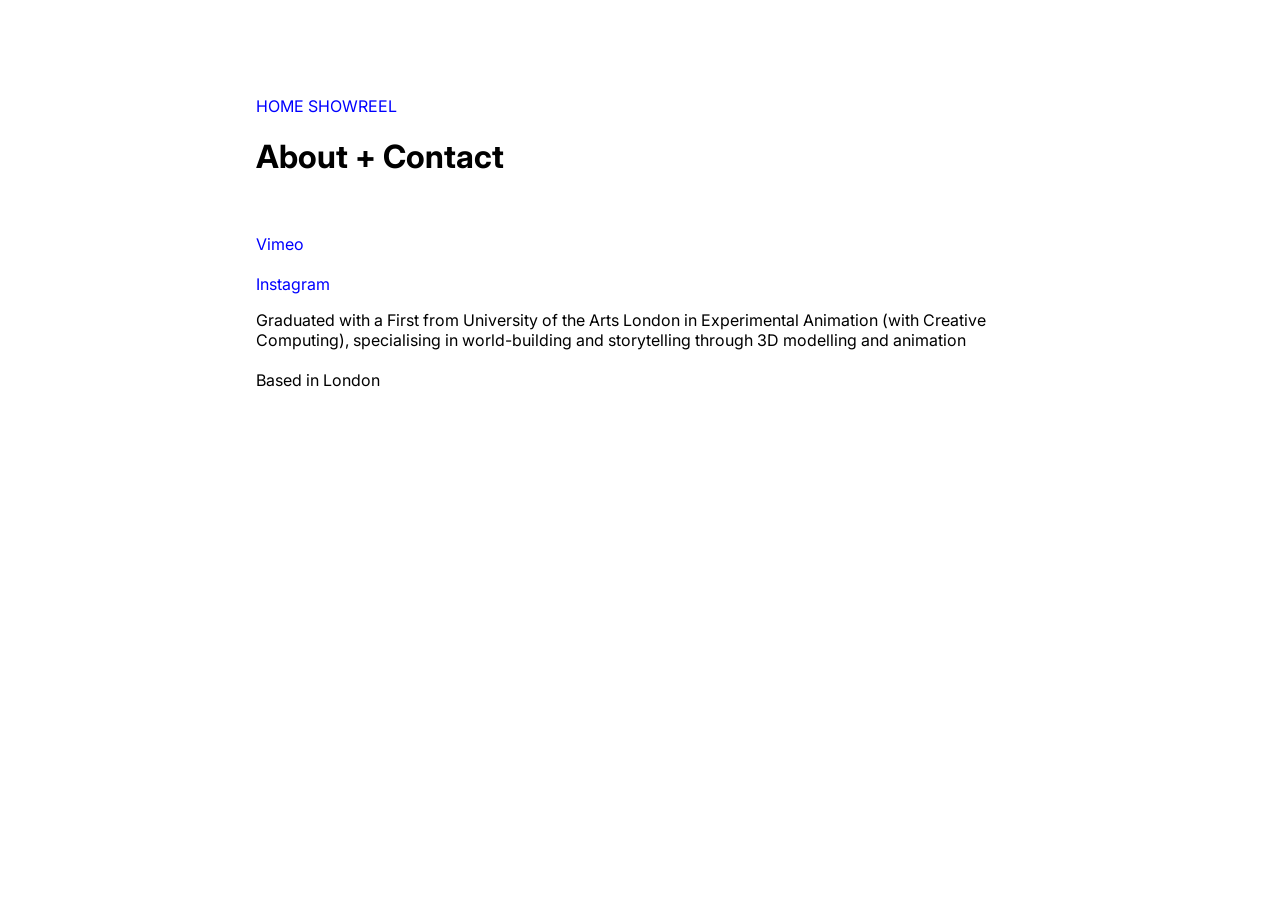
==== about.html @ 4e2aa11a "20/05/26" ====
<!DOCTYPE html>
<html lang="en">

<head>
  <title>ABOUT + CONTACT </title>
  <link rel="stylesheet" href="global.css" />
</head>

<body>
  <main>
    <nav>
      <ul>
        <a href="index.html">HOME</a>
        <a href="showreel.html">SHOWREEL</a>
      </ul>
    </nav>
    <h1>About + Contact</h1>
    <br/>
    <p>
        <a href="https://vimeo.com/user154422521?fl=pp&fe=sh" target="_blank">Vimeo</a>
        <br/>
        <br/>
        <a href="https://www.instagram.com/lily.belleart/" target="_blank">Instagram</a>
    </p>
    
    <p>
      Graduated with a First from University of the Arts London in Experimental Animation (with Creative Computing), specialising in
       world-building and storytelling through 3D modelling and animation  
      <br/>
      <br/>
      Based in London

    </p>
    <br/>
   
  </main>
</body>

</html>
---- global.css ----
@import url('https://fonts.googleapis.com/css2?family=Inter&family=Noto+Sans+HK&family=Noto+Sans+JP&display=swap');


:root {
  --bg-color: white;
  --fg-color: black;
  --link-color: blue;
}

.header{
    padding: 80px;
    text-align: center;
    background: #ffffff;
    color: rgb(0, 0, 0); 
}

.header h1 {
    font-size: 70px;
}

.footer {
    padding: 20px;
    text-align: center;
    background:#ffffff;
}

.navbar {
    overflow: hidden;
    background-color:rgb(255, 255, 255)
}

.navbar a{
    float: center;
    display: block;
    color:black;
    text-align: center;
    padding: 20px 20px;
    text-decoration: none;
    font-size: 40px;
}

.navbar a:hover {
    background-color:rgb(255, 255, 255);
    color: rgb(252, 9, 204);
}

*{
    box-sizing:border-box;
}

.row {
    display: flex;
    flex-wrap: wrap;
}

.side {
    flex: 30%;
    background-color: aqua;
    padding: 20px;
}

.main {
    flex: 70%;
    background-color: rgb(255, 255, 255);
    padding: 20px;
}

@media screen and (max-width: 700px) {
    .row {
        flex-direction: column;
    }   
}

@media screen and (max-width: 400px) {
    .navbar a{
        float: none;
        width: 100%;
    }
}

/* styles that affect everything on the page can go in 'html' */
html {
  font-family: 'Inter', 'Noto Sans HK', sans-serif;
  background-color: #ffffff;
  color: var(--fg-color);
}

/* another pseudo-selector, for the box drawn when the user selects text */
::selection {
  background: var(--fg-color);
  color: var(--bg-color);
}

a {
  text-decoration: none;
  color: var(--link-color);
}

a:hover {
  text-decoration: underline;
}

main {
  width: 768px;
  /* the two value shorthand for the margin property accepts the "auto" keyword
   * in this case, the second value is the horizonal margins and auto splits
   * the available space equally between left and right, centering our element
   */
  margin: 0 auto;
  padding: 72px 0;
}

nav > ul {
  list-style: none;
  padding: 0;
}

ul.grid {
  display: flex;
  flex-direction: row;
  list-style: none;
  padding: 0;
  flex-wrap: wrap;
}

ul.grid > li {
  width: 100%;
  text-align: center;
  padding: 24px;
  opacity: 0.5;
}

ul.grid > li > img {
  width: 100%;
  aspect-ratio: 2.39;
  height: auto;
  object-fit: cover;
  filter: blur(2px);
  transition: all 0.3s ease;
}
ul.grid > li:hover > img {
  filter: blur(0);
  opacity: 1;
}

.borders {
  border: 1px solid rgba(255, 255, 255, 0.2);
  transition: all 0.3s ease;
}
.borders:hover {
  border: 1px solid rgba(255, 255, 255, 0.9);
}

.p5embed {
  width: 100%;
  aspect-ratio: 4 / 3;
  height: auto;
}

.byline {
  text-align: right;
  font-size: 12px;
}

.full-width {
  width: 100%;
}

figcaption {
  text-align: center;
}
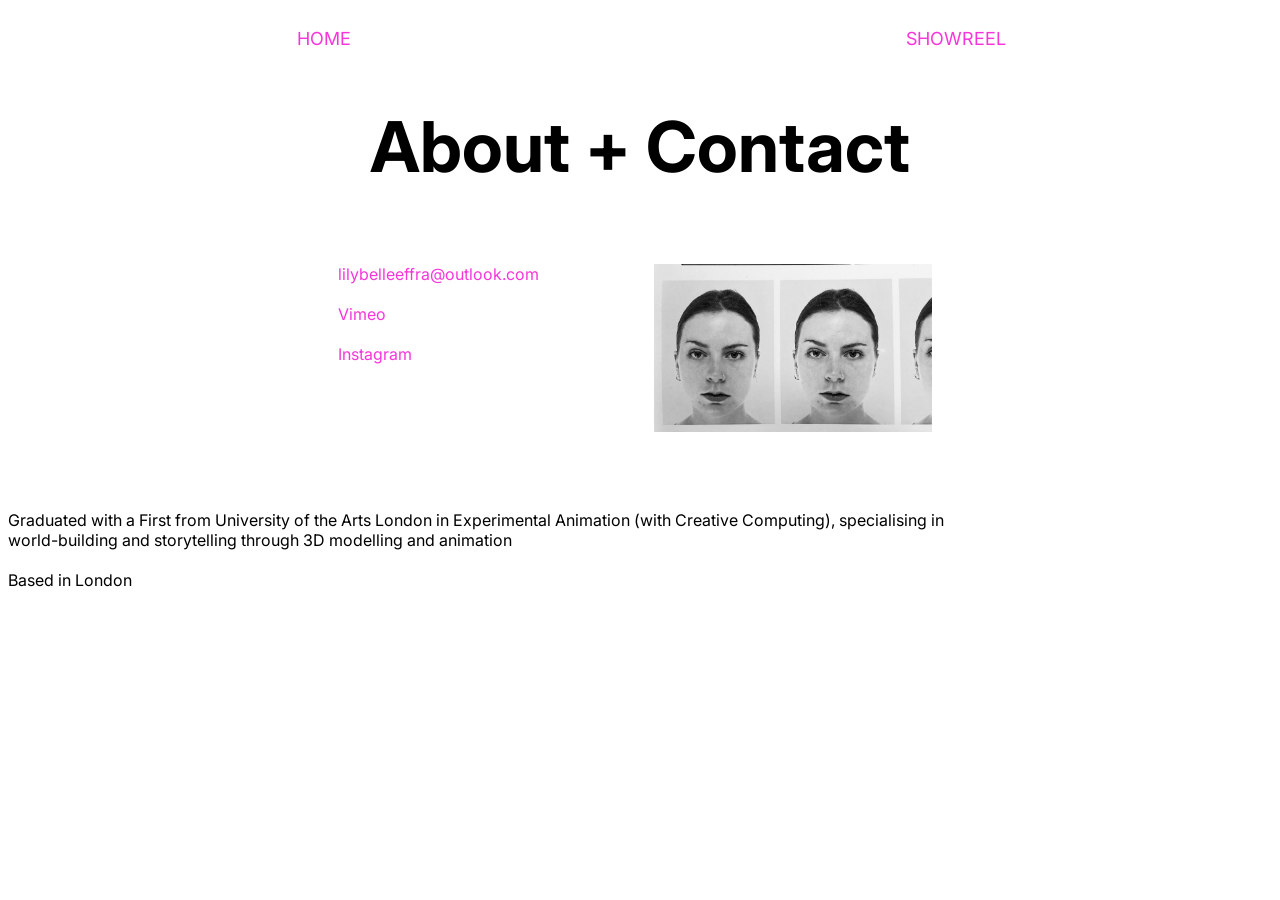
==== commit 1b054607: "03/06/26" ====
--- a/about.html
+++ b/about.html
@@ -3,25 +3,45 @@
 
 <head>
   <title>ABOUT + CONTACT </title>
+  <meta charset="UTF-8">
+  <meta name="viewport" content="width=device-width, initial-scale=1.0">
   <link rel="stylesheet" href="global.css" />
 </head>
 
 <body>
   <main>
-    <nav>
-      <ul>
+     
+    <div class="leftnav">
         <a href="index.html">HOME</a>
         <a href="showreel.html">SHOWREEL</a>
-      </ul>
-    </nav>
-    <h1>About + Contact</h1>
+    </div>
+    
+    
+    
+    <div class="header">
+        <h1>About + Contact</h1>
+    </div>
+    
+    
     <br/>
-    <p>
-        <a href="https://vimeo.com/user154422521?fl=pp&fe=sh" target="_blank">Vimeo</a>
+    
+    <div class="contact-links">
+        <a href="mailto:youremail@example.com
+         ? subject=Saying%20hello"> lilybelleeffra@outlook.com</a>
+         <br/>
+         <br/>
+        <a href="https://vimeo.com/user154422521?fl=pp&fe=sh" 
+           target="_blank">Vimeo</a>
         <br/>
         <br/>
-        <a href="https://www.instagram.com/lily.belleart/" target="_blank">Instagram</a>
-    </p>
+        <a href="https://www.instagram.com/lily.belleart/" 
+           target="_blank">Instagram</a>
+    </div>
+
+    <div class="contact-image">
+     <img  src="assets/about/IMG_7196.png">
+    </div>
+    
     
     <p>
       Graduated with a First from University of the Arts London in Experimental Animation (with Creative Computing), specialising in
--- a/global.css
+++ b/global.css
@@ -1,82 +1,14 @@
 
 @import url('https://fonts.googleapis.com/css2?family=Inter&family=Noto+Sans+HK&family=Noto+Sans+JP&display=swap');
-
 
 :root {
   --bg-color: white;
   --fg-color: black;
-  --link-color: blue;
+  --link-color: rgb(248, 53, 219);
 }
 
-.header{
-    padding: 80px;
-    text-align: center;
-    background: #ffffff;
-    color: rgb(0, 0, 0); 
-}
-
-.header h1 {
-    font-size: 70px;
-}
-
-.footer {
-    padding: 20px;
-    text-align: center;
-    background:#ffffff;
-}
-
-.navbar {
-    overflow: hidden;
-    background-color:rgb(255, 255, 255)
-}
-
-.navbar a{
-    float: center;
-    display: block;
-    color:black;
-    text-align: center;
-    padding: 20px 20px;
-    text-decoration: none;
-    font-size: 40px;
-}
-
-.navbar a:hover {
-    background-color:rgb(255, 255, 255);
-    color: rgb(252, 9, 204);
-}
-
-*{
-    box-sizing:border-box;
-}
-
-.row {
-    display: flex;
-    flex-wrap: wrap;
-}
-
-.side {
-    flex: 30%;
-    background-color: aqua;
-    padding: 20px;
-}
-
-.main {
-    flex: 70%;
-    background-color: rgb(255, 255, 255);
-    padding: 20px;
-}
-
-@media screen and (max-width: 700px) {
-    .row {
-        flex-direction: column;
-    }   
-}
-
-@media screen and (max-width: 400px) {
-    .navbar a{
-        float: none;
-        width: 100%;
-    }
+* {
+    box-sizing: border-box;
 }
 
 /* styles that affect everything on the page can go in 'html' */
@@ -95,78 +27,120 @@
 a {
   text-decoration: none;
   color: var(--link-color);
+} /* all links same colour and hover */
+
+a:hover {
+  background-color:rgb(255, 255, 255);
+  color: rgb(1, 252, 22);
 }
 
-a:hover {
-  text-decoration: underline;
+.header{
+    padding: 8px;
+    text-align: center;
+    background: #ffffff;
+    color: rgb(0, 0, 0); 
+    width: 100%;
 }
 
-main {
-  width: 768px;
-  /* the two value shorthand for the margin property accepts the "auto" keyword
-   * in this case, the second value is the horizonal margins and auto splits
-   * the available space equally between left and right, centering our element
-   */
-  margin: 0 auto;
-  padding: 72px 0;
+.header h1 {
+    font-size: 70px;
 }
 
-nav > ul {
-  list-style: none;
-  padding: 0;
+.footer {
+    padding: 20px;
+    text-align: center;
+    background:#ffffff;
 }
 
-ul.grid {
-  display: flex;
-  flex-direction: row;
-  list-style: none;
-  padding: 0;
-  flex-wrap: wrap;
+.topnav {
+    width: 100%;
+    overflow: auto;
+    background-color:rgb(255, 255, 255)
 }
 
-ul.grid > li {
-  width: 100%;
-  text-align: center;
-  padding: 24px;
-  opacity: 0.5;
+.topnav a {
+    float: left;
+    padding: 1px;
+    text-align: center;
+    font-size: 20px;
+    width: 50%;
 }
 
-ul.grid > li > img {
-  width: 100%;
-  aspect-ratio: 2.39;
-  height: auto;
-  object-fit: cover;
-  filter: blur(2px);
-  transition: all 0.3s ease;
-}
-ul.grid > li:hover > img {
-  filter: blur(0);
-  opacity: 1;
+.leftnav {
+    width: 100%;
+    overflow: auto;
+    background-color: #ffffff;
 }
 
-.borders {
-  border: 1px solid rgba(255, 255, 255, 0.2);
-  transition: all 0.3s ease;
-}
-.borders:hover {
-  border: 1px solid rgba(255, 255, 255, 0.9);
+.leftnav a{
+    float: left;
+    text-align: center;
+    font-size: 18px;
+    width: 50%;
+    padding-top: 20px;
 }
 
-.p5embed {
-  width: 100%;
-  aspect-ratio: 4 / 3;
-  height: auto;
-}
 
-.byline {
-  text-align: right;
-  font-size: 12px;
-}
+ .gallery {
+    display: grid;
+    grid-template-columns: repeat(2, 1fr);
+    grid-auto-rows: auto;
+    grid-auto-flow: dense;
+    gap: 6px;
+    margin-left: 150px;
+    margin-right:150px;
+    margin-top: 20px;
+ }
 
-.full-width {
-  width: 100%;
-}
+ img {
+    width: 100%;
+    height: 100%;
+    object-fit: cover;
+ }
 
-figcaption {
-  text-align: center;
-}+ img.four-grid-cells {
+    grid-row: span 2 / auto;
+    grid-column: span 2 / auto;
+ }
+
+ @media screen and (max-width: 768px) {
+    .gallery {
+        grid-template-columns: 1fr 1fr;
+    }
+ }
+
+ @media screen and (max-width: 480px) {
+    
+    div.gallery {
+        grid-template-columns: 1fr;
+    }
+
+    img.four-grid-cells {
+        grid-row: auto;
+        grid-column: auto;
+    }
+
+    img.wide-image {
+        grid-column: auto;
+    }
+ }
+
+ .video {
+    padding: 40% 0 0 0;
+    position: relative;
+ }
+
+ .contact-links {
+    padding-left: 330px;
+    padding-bottom: 130px;
+ }
+
+ .contact-image {
+    width: 22%;
+    position: relative;
+    float: right;
+    right: 340px;
+    bottom: 230px
+ }
+
+ 
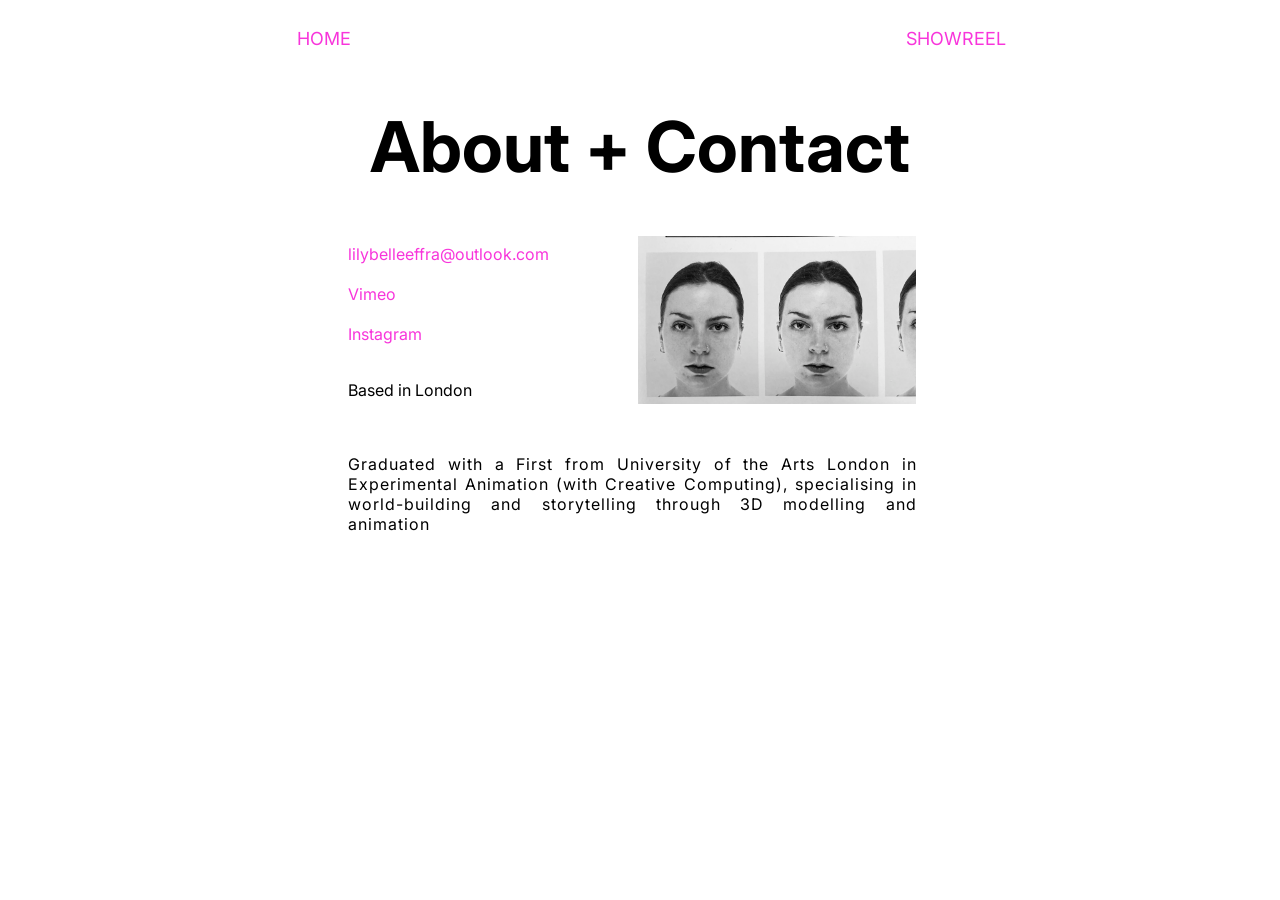
==== commit 6f256f17: "contact + about 04/06" ====
--- a/about.html
+++ b/about.html
@@ -36,22 +36,23 @@
         <br/>
         <a href="https://www.instagram.com/lily.belleart/" 
            target="_blank">Instagram</a>
+        <br/>
+        <br/>
+        <p> Based in London </p>
     </div>
 
     <div class="contact-image">
      <img  src="assets/about/IMG_7196.png">
     </div>
     
-    
-    <p>
+    <div class="about-text">
+     <p>
       Graduated with a First from University of the Arts London in Experimental Animation (with Creative Computing), specialising in
        world-building and storytelling through 3D modelling and animation  
-      <br/>
-      <br/>
-      Based in London
-
-    </p>
-    <br/>
+      
+     </p>
+    </div>
+  
    
   </main>
 </body>
--- a/global.css
+++ b/global.css
@@ -131,16 +131,27 @@
  }
 
  .contact-links {
-    padding-left: 330px;
-    padding-bottom: 130px;
+   position:relative;
+   left: 340px;
+   bottom: 20px;
  }
 
  .contact-image {
     width: 22%;
     position: relative;
-    float: right;
-    right: 340px;
-    bottom: 230px
+    left: 630px;
+    bottom: 200px;
+ }
+
+ .about-text {
+    text-align: justify;
+    letter-spacing: 1px;
+    width: 45%;
+    position: relative;
+    left: 340px;
+    right: 300px;
+    bottom: 170px;
+    
  }
 
  
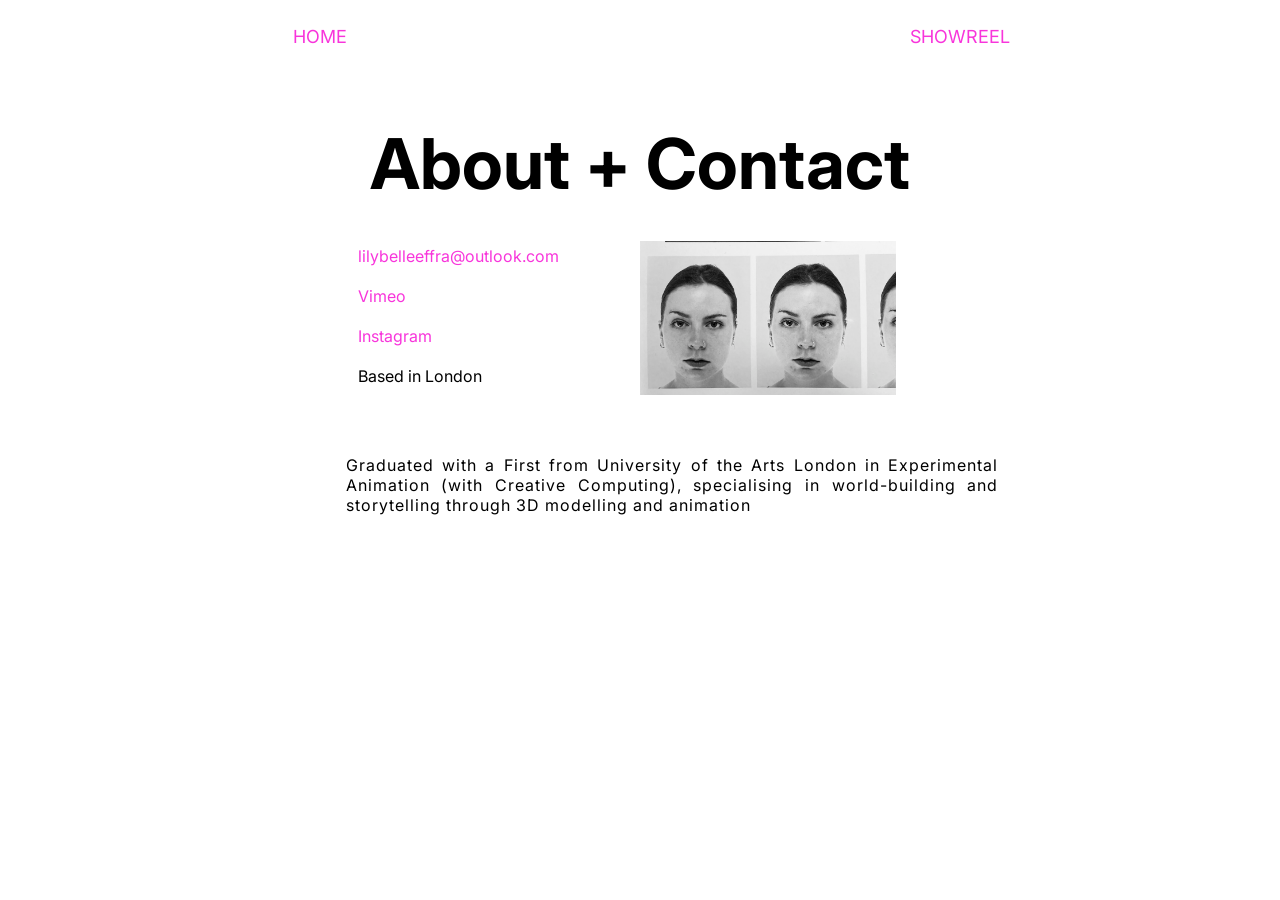
==== commit af1505a0: "18/07" ====
--- a/about.html
+++ b/about.html
@@ -11,21 +11,20 @@
 <body>
   <main>
      
-    <div class="leftnav">
+    <div class="top-nav">
         <a href="index.html">HOME</a>
         <a href="showreel.html">SHOWREEL</a>
     </div>
-    
-    
     
     <div class="header">
         <h1>About + Contact</h1>
     </div>
     
-    
     <br/>
     
-    <div class="contact-links">
+  
+     
+      <div class="contact-links">
         <a href="mailto:youremail@example.com
          ? subject=Saying%20hello"> lilybelleeffra@outlook.com</a>
          <br/>
@@ -39,11 +38,12 @@
         <br/>
         <br/>
         <p> Based in London </p>
-    </div>
+     </div>
 
-    <div class="contact-image">
-     <img  src="assets/about/IMG_7196.png">
-    </div>
+     <div class="contact-image">
+       <img  src="assets/about/IMG_7196.png">
+     </div>
+
     
     <div class="about-text">
      <p>
--- a/global.css
+++ b/global.css
@@ -9,33 +9,41 @@
 
 * {
     box-sizing: border-box;
-}
-
-/* styles that affect everything on the page can go in 'html' */
+    padding: 0;
+    margin: 0;
+}
+
 html {
   font-family: 'Inter', 'Noto Sans HK', sans-serif;
   background-color: #ffffff;
   color: var(--fg-color);
 }
 
+body {
+    display: flex;
+    flex-direction: column;
+    justify-content: center;
+    overflow-x: hidden;
+}
+
 /* another pseudo-selector, for the box drawn when the user selects text */
 ::selection {
   background: var(--fg-color);
   color: var(--bg-color);
 }
 
+/* all links same colour and hover */
 a {
   text-decoration: none;
   color: var(--link-color);
-} /* all links same colour and hover */
-
+} 
 a:hover {
   background-color:rgb(255, 255, 255);
   color: rgb(1, 252, 22);
 }
 
 .header{
-    padding: 8px;
+    padding: 3%;
     text-align: center;
     background: #ffffff;
     color: rgb(0, 0, 0); 
@@ -44,44 +52,48 @@
 
 .header h1 {
     font-size: 70px;
-}
-
-.footer {
-    padding: 20px;
-    text-align: center;
-    background:#ffffff;
-}
-
-.topnav {
-    width: 100%;
-    overflow: auto;
+    padding: 3%;
+}
+
+.home-nav {
+    width: 100%;
+    overflow: hidden;
     background-color:rgb(255, 255, 255)
 }
 
-.topnav a {
-    float: left;
-    padding: 1px;
-    text-align: center;
+.home-nav a { 
+    padding: 15%;
     font-size: 20px;
     width: 50%;
 }
 
-.leftnav {
-    width: 100%;
-    overflow: auto;
+.top-nav {
+    width: 100%;
+    overflow: hidden;
     background-color: #ffffff;
 }
 
-.leftnav a{
+.top-nav a{
     float: left;
     text-align: center;
     font-size: 18px;
     width: 50%;
-    padding-top: 20px;
-}
-
-
- .gallery {
+    padding-top: 2%;
+}
+
+.left-nav {
+    width: 100%;
+    overflow: hidden;
+    font-size: 18px;
+}
+.left-nav a{
+    float: left;
+    padding: 2%;
+}
+
+
+/* css for general galleries */
+ .center-gallery {
     display: grid;
     grid-template-columns: repeat(2, 1fr);
     grid-auto-rows: auto;
@@ -94,9 +106,10 @@
 
  img {
     width: 100%;
-    height: 100%;
+    height: auto;
     object-fit: cover;
  }
+
 
  img.four-grid-cells {
     grid-row: span 2 / auto;
@@ -128,30 +141,139 @@
  .video {
     padding: 40% 0 0 0;
     position: relative;
- }
+    
+ }
+
 
  .contact-links {
    position:relative;
-   left: 340px;
-   bottom: 20px;
+   left: 28%;
+   bottom: 55px;
  }
 
  .contact-image {
-    width: 22%;
-    position: relative;
-    left: 630px;
+    width: 20%;
+    position: relative;
+    left: 50%;
     bottom: 200px;
  }
 
  .about-text {
-    text-align: justify;
-    letter-spacing: 1px;
-    width: 45%;
-    position: relative;
-    left: 340px;
+    padding: 2%;
+    text-align: justify;
+    letter-spacing: 1px;
+    width: 55%;
+    position: relative;
+    left: 25%;
     right: 300px;
     bottom: 170px;
+ }
+
+ .youtube-video {
+    display: block;
+    margin: auto;
+    padding-bottom: 7%;
+ }
+
+ .post-text {
+    text-align: justify;
+    letter-spacing: 1px;
+    width: 75%;
+    position: relative;
+    left: 150px;
+ }
+
+ .valley-text {
+    text-align: justify;
+    letter-spacing: 1px;
+    width: 75%;
+    position: relative;
+    left: 155px;
+ }
+
+ .ally-text {
+    text-align: justify;
+    letter-spacing: 1px;
+    width: 60%;
+    position: relative;
+    left: 250px; 
+ }
+
+ .festival-text {
+    text-align: justify;
+    letter-spacing: 1px;
+    line-height: 30px;
+    width: 75%;
+    position: relative;
+    left: 155px; 
+ }
+
+ .music-pic {
+    width: 80%;
+    position: relative;
+    left: 150px;
+    top: 20px;
+ }
+
+
+/* css for index gallery w links */
+ .index-gallery {
+    display: grid;
+    grid-template-columns: repeat(2, 1fr);
+    grid-auto-rows: auto;
+    grid-auto-flow: dense;
+    gap: 6px;
+    margin-left: 150px;
+    margin-right:150px;
+    margin-top: 10px;
+ }
+
+ img {
+    width: 100%;
+    height: 100%;
+    object-fit: cover;
+ }
+
+ img.four-grid-links {
+    grid-row: span 2 / auto;
+    grid-column: span 2 / auto;
+ }
+
+ @media screen and (max-width: 768px) {
+    .gallery {
+        grid-template-columns: 1fr 1fr;
+    }
+ }
+
+ @media screen and (max-width: 480px) {
     
- }
+    div.gallery {
+        grid-template-columns: 1fr;
+    }
+
+    img.four-grid-links {
+        grid-row: auto;
+        grid-column: auto;
+    }
+
+    img.wide-image {
+        grid-column: auto;
+    }
+ }
+
+
+
+
+
+
+
+
+
+
+
+
+
+
+
 
  
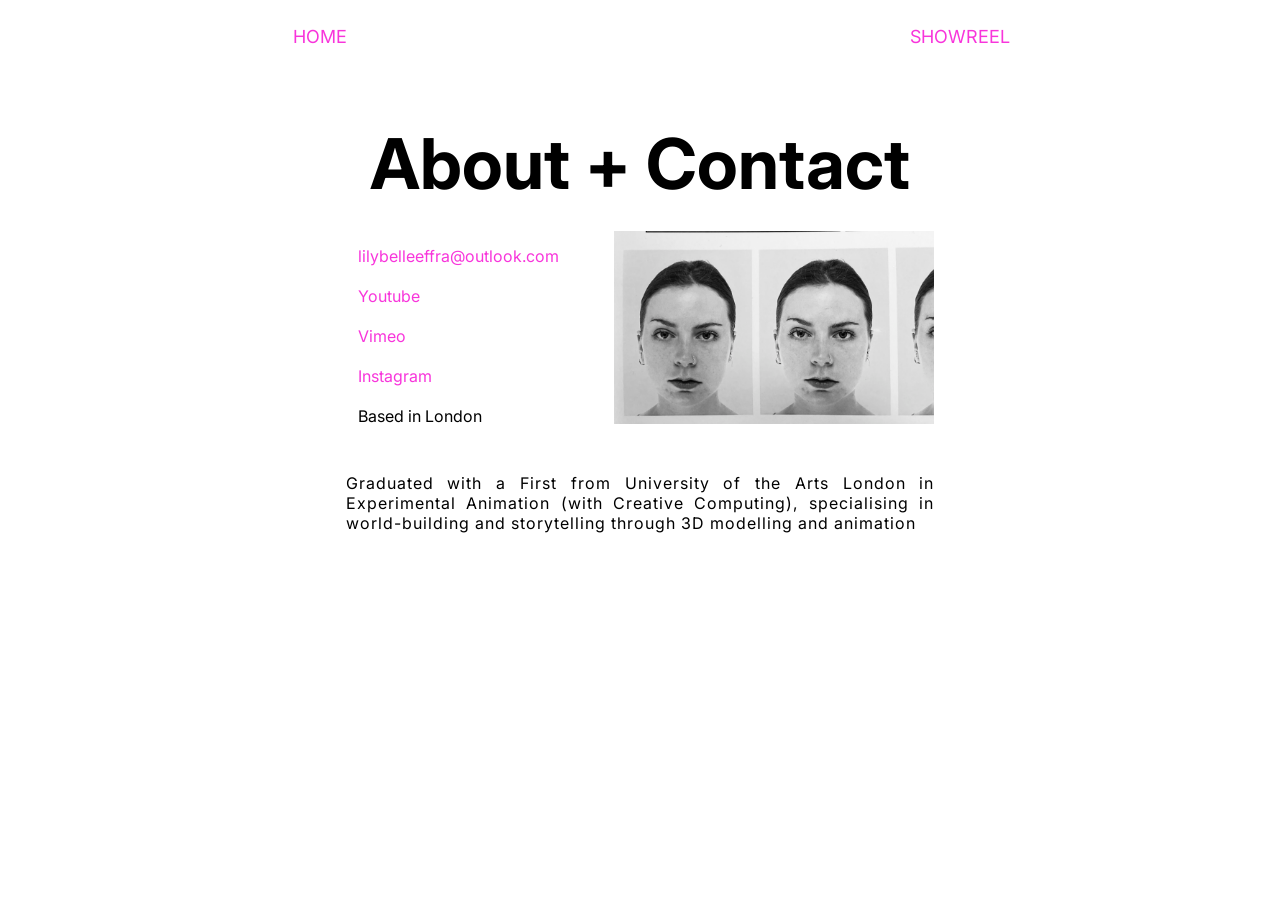
==== commit ddbce68c: "about page 12/08" ====
--- a/about.html
+++ b/about.html
@@ -29,6 +29,10 @@
          ? subject=Saying%20hello"> lilybelleeffra@outlook.com</a>
          <br/>
          <br/>
+        <a href="www.youtube.com/@LilybelleWilliamson"
+            target="_blank">Youtube</a>
+        <br/>
+        <br/>
         <a href="https://vimeo.com/user154422521?fl=pp&fe=sh" 
            target="_blank">Vimeo</a>
         <br/>
--- a/global.css
+++ b/global.css
@@ -152,21 +152,21 @@
  }
 
  .contact-image {
-    width: 20%;
-    position: relative;
-    left: 50%;
-    bottom: 200px;
+    width: 25%;
+    position: relative;
+    left: 48%;
+    bottom: 250px;
  }
 
  .about-text {
     padding: 2%;
     text-align: justify;
     letter-spacing: 1px;
-    width: 55%;
+    width: 50%;
     position: relative;
     left: 25%;
     right: 300px;
-    bottom: 170px;
+    bottom: 230px;
  }
 
  .youtube-video {
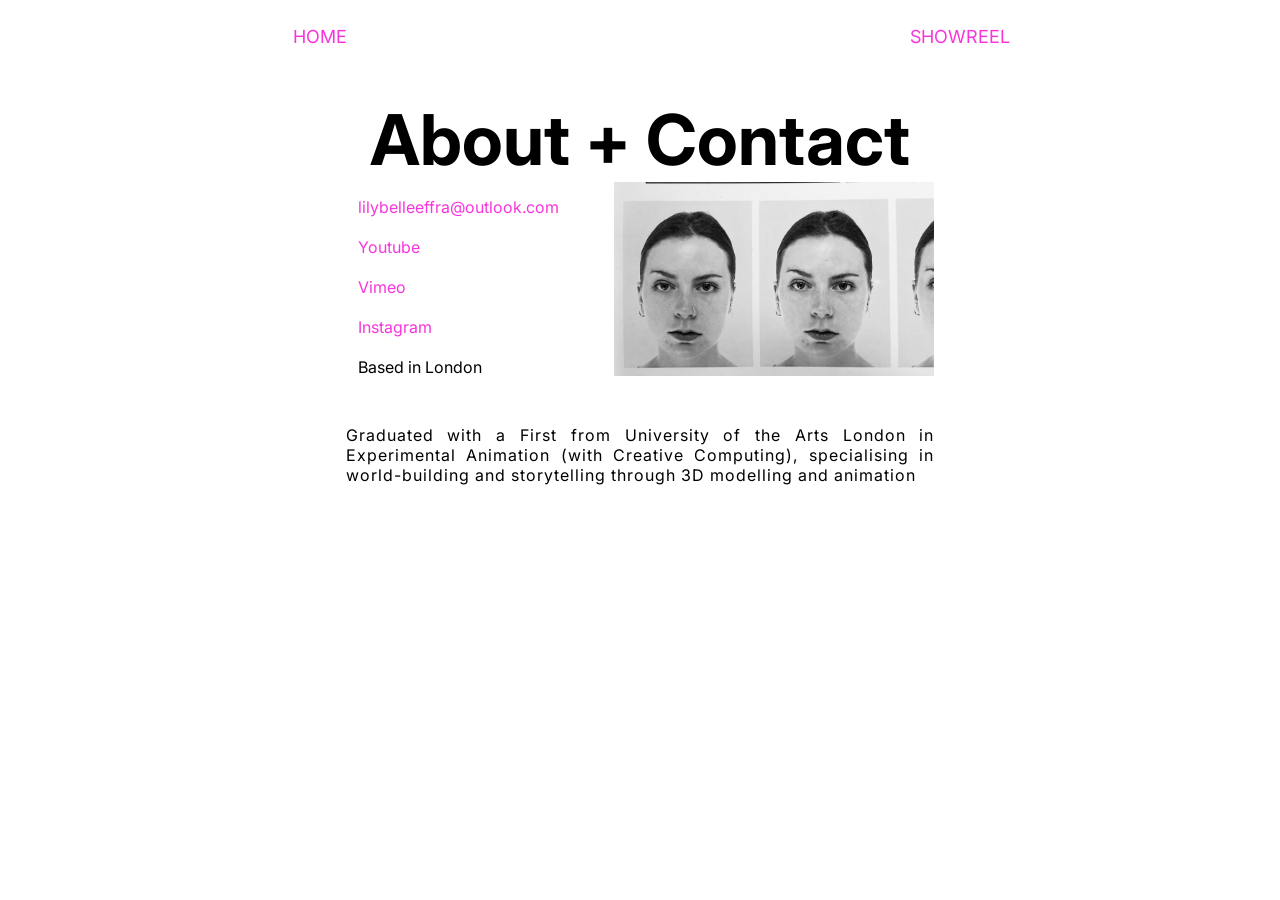
==== commit 10265a6f: "12/10/26" ====
--- a/about.html
+++ b/about.html
@@ -29,7 +29,7 @@
          ? subject=Saying%20hello"> lilybelleeffra@outlook.com</a>
          <br/>
          <br/>
-        <a href="www.youtube.com/@LilybelleWilliamson"
+        <a href="https://youtube.com/@lilybellewilliamson?si=CvTuWWgKkPaTlUBu"
             target="_blank">Youtube</a>
         <br/>
         <br/>
--- a/global.css
+++ b/global.css
@@ -43,11 +43,29 @@
 }
 
 .header{
+    padding: 1%;
+    text-align: center;
+    background: #ffffff;
+    color: rgb(0, 0, 0); 
+    width: 100%;
+}
+
+.header-ally{
     padding: 3%;
     text-align: center;
     background: #ffffff;
     color: rgb(0, 0, 0); 
     width: 100%;
+}
+
+.header-ally h1 {
+    font-size: 60px;
+    padding: 2%;
+}
+
+.header-ally h2 {
+ font-size: 30px;
+ padding: 1%;
 }
 
 .header h1 {
@@ -102,9 +120,10 @@
     margin-left: 150px;
     margin-right:150px;
     margin-top: 20px;
- }
-
- img {
+    margin-bottom: 5%;
+ }
+
+ .center-gallery img {
     width: 100%;
     height: auto;
     object-fit: cover;
@@ -140,10 +159,8 @@
 
  .video {
     padding: 40% 0 0 0;
-    position: relative;
-    
- }
-
+    position: relative;   
+ }
 
  .contact-links {
    position:relative;
@@ -151,12 +168,13 @@
    bottom: 55px;
  }
 
- .contact-image {
+ .contact-image img{
     width: 25%;
+    height: auto;
     position: relative;
     left: 48%;
     bottom: 250px;
- }
+ } 
 
  .about-text {
     padding: 2%;
@@ -172,32 +190,41 @@
  .youtube-video {
     display: block;
     margin: auto;
-    padding-bottom: 7%;
- }
-
- .post-text {
+    padding-bottom: 2%;
+ }
+
+ /* .post-text {
+    text-align: justify;
+    letter-spacing: 1.5px;
+    width: 75%;
+    position: relative;
+    left: 155px;
+ } */
+
+ .text {
+    text-align: justify;
+    letter-spacing: 1.5px;
+    width: 75%;
+    position: relative;
+    left: 155px;
+    padding-bottom: 1%;
+    line-height: 20px;
+ }
+
+ .italics {
+    font-style: italic;
+   
+    font-size: 20px;
+ }
+
+ /* .ally-text {
     text-align: justify;
     letter-spacing: 1px;
     width: 75%;
     position: relative;
-    left: 150px;
- }
-
- .valley-text {
-    text-align: justify;
-    letter-spacing: 1px;
-    width: 75%;
-    position: relative;
-    left: 155px;
- }
-
- .ally-text {
-    text-align: justify;
-    letter-spacing: 1px;
-    width: 60%;
-    position: relative;
-    left: 250px; 
- }
+    left: 160px; 
+    padding-bottom: 2%;
+ } */
 
  .festival-text {
     text-align: justify;
@@ -209,10 +236,14 @@
  }
 
  .music-pic {
-    width: 80%;
     position: relative;
     left: 150px;
-    top: 20px;
+    top: 1px;
+    margin: 20px;
+ }
+
+ .music-pic img {
+    width: 76%;
  }
 
 
@@ -228,7 +259,7 @@
     margin-top: 10px;
  }
 
- img {
+ .index-gallery img {
     width: 100%;
     height: 100%;
     object-fit: cover;
@@ -261,6 +292,22 @@
     }
  }
 
+ .scroll-gallery {
+  background-color: #ffffff;
+  overflow: auto;
+  white-space: nowrap;
+  padding: 10px;
+  scrollbar-width: none;
+}
+
+.scroll-gallery img {
+  padding: 10px;
+  height: 500px;
+  width:auto;
+  
+
+}
+ 
 
 
 
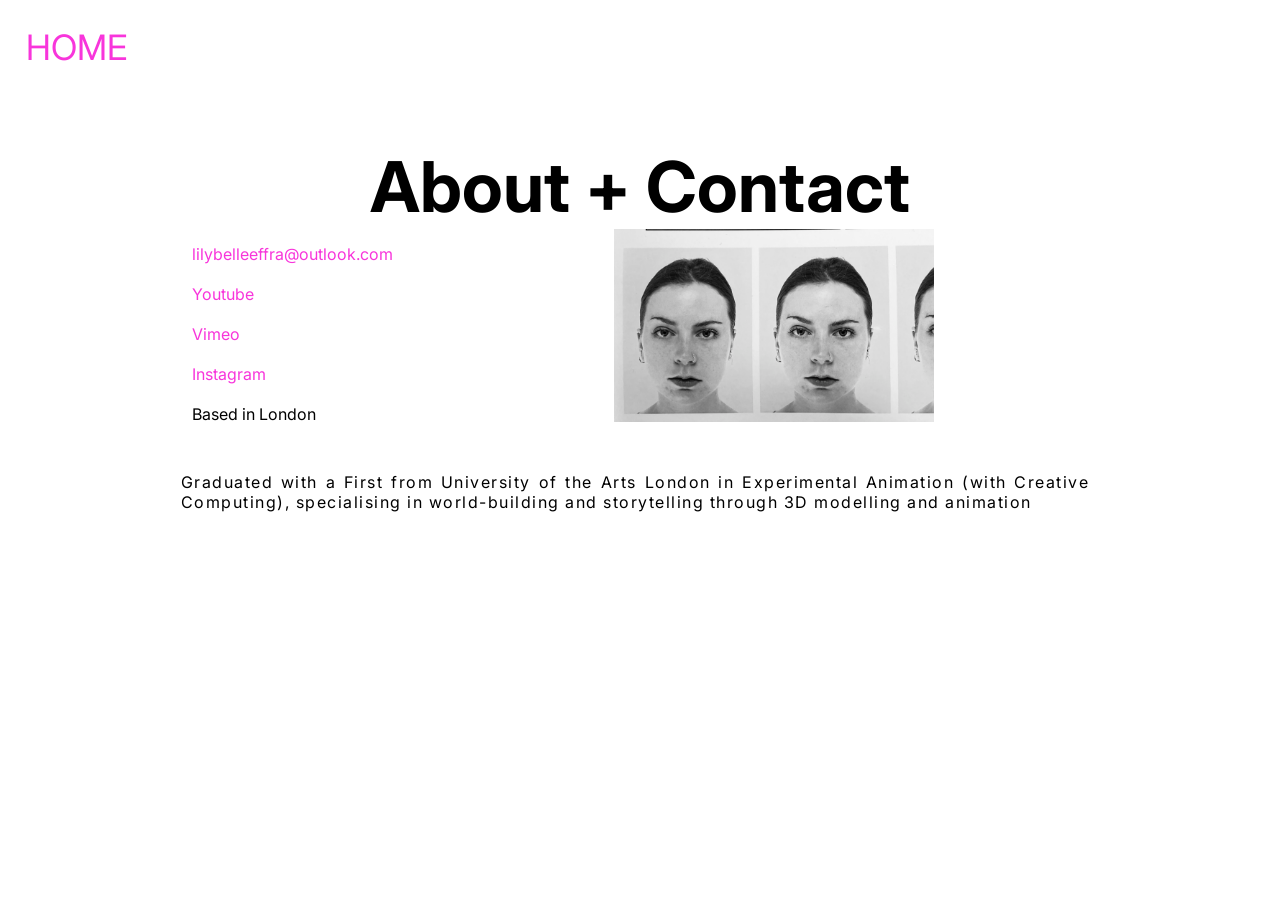
==== commit c3fd3f17: "12/10/26" ====
--- a/about.html
+++ b/about.html
@@ -11,10 +11,14 @@
 <body>
   <main>
      
-    <div class="top-nav">
+    <div class="left-nav">
         <a href="index.html">HOME</a>
-        <a href="showreel.html">SHOWREEL</a>
+        
     </div>
+
+    <!-- <div class="right-nav">
+      <a href="showreel.html">SHOWREEL</a>
+    </div> -->
     
     <div class="header">
         <h1>About + Contact</h1>
--- a/global.css
+++ b/global.css
@@ -80,12 +80,12 @@
 }
 
 .home-nav a { 
-    padding: 15%;
-    font-size: 20px;
-    width: 50%;
-}
-
-.top-nav {
+    padding: 10%;
+    font-size: 30px;
+    width: 100%;
+}
+
+/* .top-nav {
     width: 100%;
     overflow: hidden;
     background-color: #ffffff;
@@ -94,20 +94,22 @@
 .top-nav a{
     float: left;
     text-align: center;
-    font-size: 18px;
+    font-size: 35px;
     width: 50%;
     padding-top: 2%;
-}
+} */
 
 .left-nav {
     width: 100%;
     overflow: hidden;
-    font-size: 18px;
-}
+    font-size: 35px;
+}
+
 .left-nav a{
     float: left;
     padding: 2%;
 }
+
 
 
 /* css for general galleries */
@@ -164,7 +166,7 @@
 
  .contact-links {
    position:relative;
-   left: 28%;
+   left: 15%;
    bottom: 55px;
  }
 
@@ -179,10 +181,10 @@
  .about-text {
     padding: 2%;
     text-align: justify;
-    letter-spacing: 1px;
-    width: 50%;
-    position: relative;
-    left: 25%;
+    letter-spacing: 1.5px;
+    width: 75%;
+    position: relative;
+    left: 155px;
     right: 300px;
     bottom: 230px;
  }
@@ -193,14 +195,6 @@
     padding-bottom: 2%;
  }
 
- /* .post-text {
-    text-align: justify;
-    letter-spacing: 1.5px;
-    width: 75%;
-    position: relative;
-    left: 155px;
- } */
-
  .text {
     text-align: justify;
     letter-spacing: 1.5px;
@@ -216,15 +210,6 @@
    
     font-size: 20px;
  }
-
- /* .ally-text {
-    text-align: justify;
-    letter-spacing: 1px;
-    width: 75%;
-    position: relative;
-    left: 160px; 
-    padding-bottom: 2%;
- } */
 
  .festival-text {
     text-align: justify;
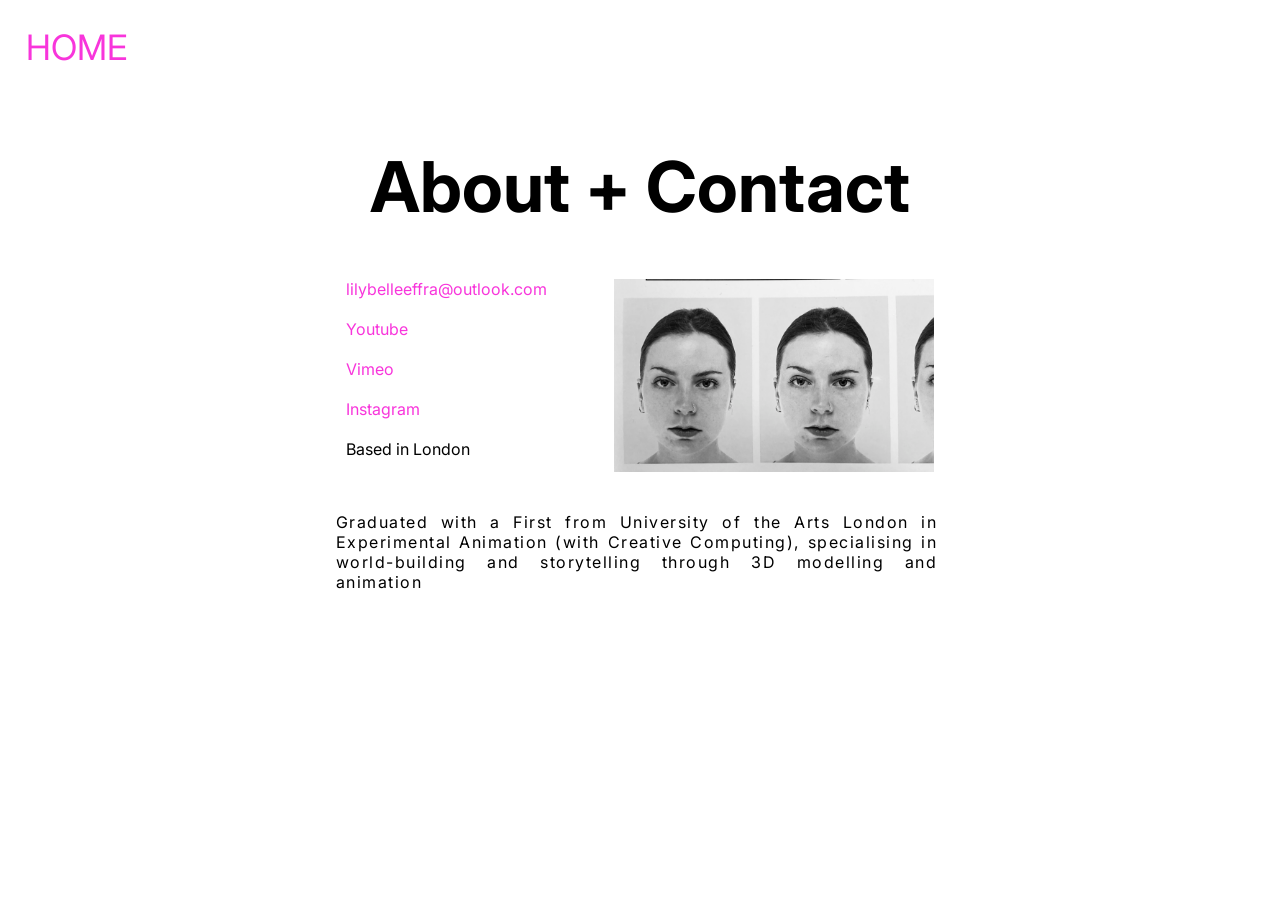
==== commit 239bc8ef: "13/10/26" ====
--- a/about.html
+++ b/about.html
@@ -16,9 +16,6 @@
         
     </div>
 
-    <!-- <div class="right-nav">
-      <a href="showreel.html">SHOWREEL</a>
-    </div> -->
     
     <div class="header">
         <h1>About + Contact</h1>
--- a/global.css
+++ b/global.css
@@ -166,8 +166,8 @@
 
  .contact-links {
    position:relative;
-   left: 15%;
-   bottom: 55px;
+   left: 27%;
+   bottom: 20px;
  }
 
  .contact-image img{
@@ -175,18 +175,18 @@
     height: auto;
     position: relative;
     left: 48%;
-    bottom: 250px;
+    bottom: 200px;
  } 
 
  .about-text {
     padding: 2%;
     text-align: justify;
     letter-spacing: 1.5px;
-    width: 75%;
-    position: relative;
-    left: 155px;
+    width: 51%;
+    position: relative;
+    left: 310px;
     right: 300px;
-    bottom: 230px;
+    bottom: 190px;
  }
 
  .youtube-video {
@@ -235,13 +235,13 @@
 /* css for index gallery w links */
  .index-gallery {
     display: grid;
-    grid-template-columns: repeat(2, 1fr);
+    grid-template-columns: repeat(1, 1fr);
     grid-auto-rows: auto;
     grid-auto-flow: dense;
     gap: 6px;
     margin-left: 150px;
     margin-right:150px;
-    margin-top: 10px;
+    margin-top: 50px;
  }
 
  .index-gallery img {
